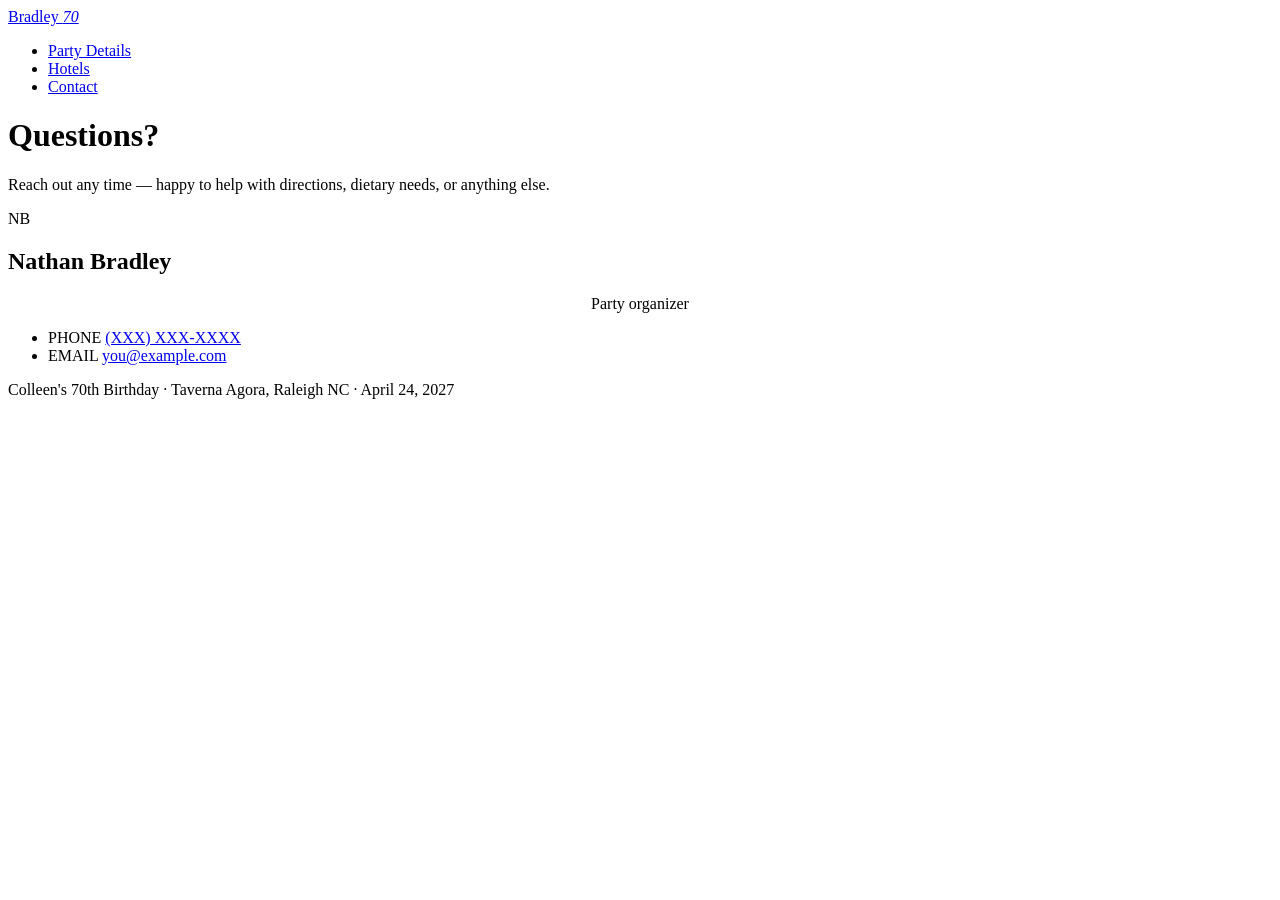
==== contact.html @ 395ad721 "Add files via upload" ====
<!DOCTYPE html>
<html lang="en">
<head>
<meta charset="UTF-8">
<meta name="viewport" content="width=device-width, initial-scale=1.0">
<title>Contact | Colleen's 70th Birthday</title>
<link rel="preconnect" href="https://fonts.googleapis.com">
<link rel="preconnect" href="https://fonts.gstatic.com" crossorigin>
<link href="https://fonts.googleapis.com/css2?family=Playfair+Display:wght@600;700&family=Inter:wght@400;500;600&display=swap" rel="stylesheet">
<link rel="stylesheet" href="css/style.css">
</head>
<body>

<nav class="site-nav">
  <div class="container">
    <a href="index.html" class="brand">Bradley <em>70</em></a>
    <ul>
      <li><a href="index.html" class="nav-link">Party Details</a></li>
      <li><a href="hotels.html" class="nav-link">Hotels</a></li>
      <li><a href="contact.html" class="nav-link active">Contact</a></li>
    </ul>
  </div>
</nav>

<header class="page-header">
  <div class="container">
    <h1>Questions?</h1>
    <p>Reach out any time — happy to help with directions, dietary needs, or anything else.</p>
  </div>
</header>

<main class="section">
  <div class="container">
    <div class="contact-card">
      <div class="avatar-mark">NB</div>
      <h2>Nathan Bradley</h2>
      <p style="margin:0 auto; text-align:center;">Party organizer</p>

      <ul class="contact-rows">
        <li>
          <span class="label">PHONE</span>
          <span class="value"><a href="tel:+1XXXXXXXXXX">(XXX) XXX-XXXX</a></span>
        </li>
        <li>
          <span class="label">EMAIL</span>
          <span class="value"><a href="mailto:you@example.com">you@example.com</a></span>
        </li>
      </ul>
    </div>
  </div>
</main>

<footer class="site-footer">
  <div class="container">
    <div class="key-rule on-light"></div>
    <p style="margin:0;">Colleen's 70th Birthday · Taverna Agora, Raleigh NC · April 24, 2027</p>
  </div>
</footer>

</body>
</html>
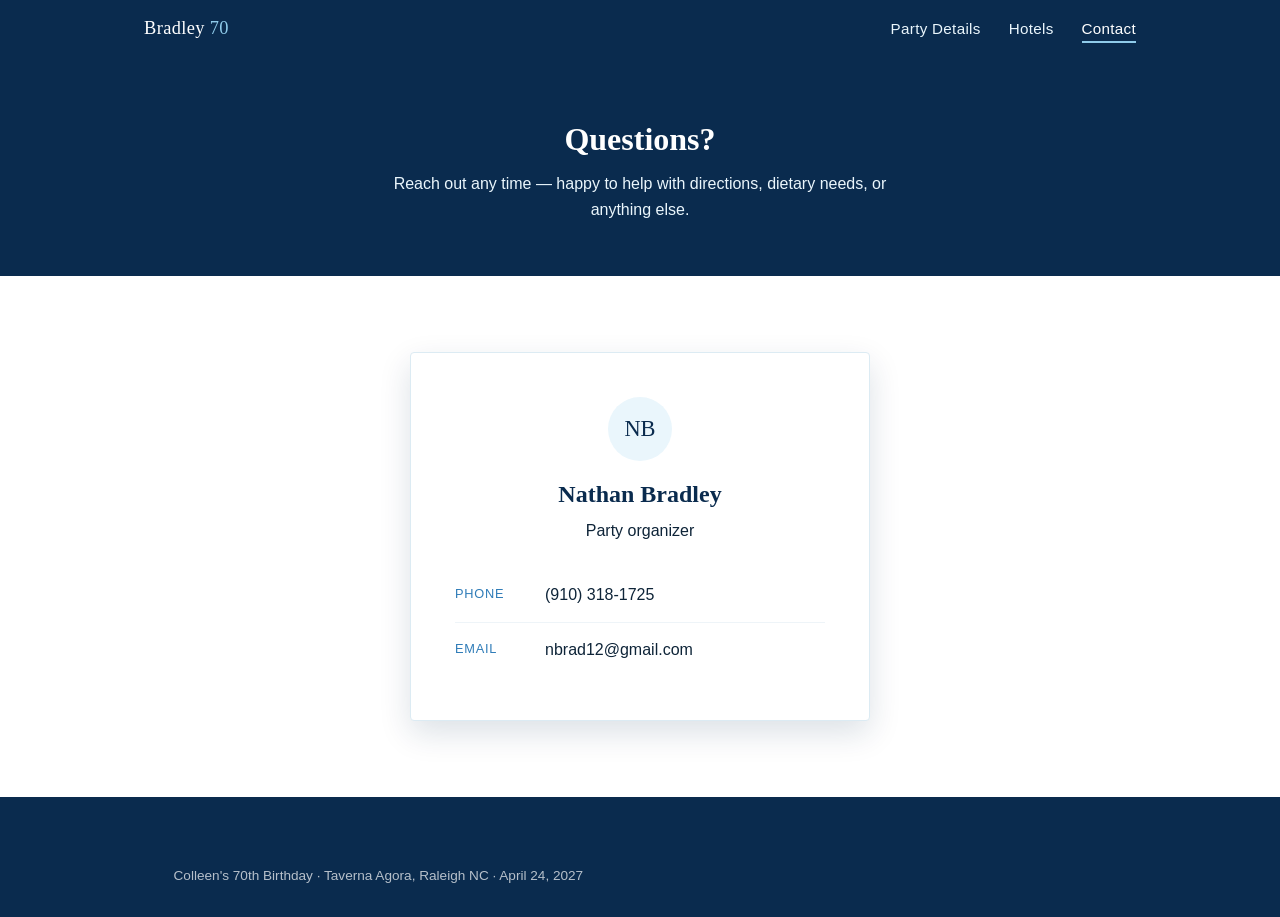
==== commit 68596262: "Update contact.html" ====
--- a/contact.html
+++ b/contact.html
@@ -39,11 +39,11 @@
       <ul class="contact-rows">
         <li>
           <span class="label">PHONE</span>
-          <span class="value"><a href="tel:+1XXXXXXXXXX">(XXX) XXX-XXXX</a></span>
+          <span class="value"><a href="tel:+19103181725">(910) 318-1725</a></span>
         </li>
         <li>
           <span class="label">EMAIL</span>
-          <span class="value"><a href="mailto:you@example.com">you@example.com</a></span>
+          <span class="value"><a href="mailto:nbrad12@gmail.com">nbrad12@gmail.com</a></span>
         </li>
       </ul>
     </div>
--- a/css/style.css
+++ b/css/style.css
@@ -0,0 +1,399 @@
+/* ==========================================================================
+   Mom's 70th Birthday — shared styles
+   Palette: deep Aegean navy, Santorini blue, sky blue, white
+   Type: Playfair Display (display) + Inter (body)
+   ========================================================================== */
+
+:root {
+  --navy-deep: #0a2b4e;
+  --navy: #123a63;
+  --blue: #2f7cb8;
+  --sky: #8fcbea;
+  --sky-pale: #eaf6fc;
+  --white: #ffffff;
+  --ink: #0e2438;
+  --ink-soft: #3c5670;
+  --gold: #cda85e; /* single, sparing accent — used only for the "70" */
+
+  --radius: 4px;
+  --max-width: 1040px;
+  --shadow: 0 12px 32px rgba(10, 43, 78, 0.14);
+}
+
+* { box-sizing: border-box; }
+
+html {
+  scroll-behavior: smooth;
+}
+
+body {
+  margin: 0;
+  font-family: 'Inter', -apple-system, BlinkMacSystemFont, 'Segoe UI', sans-serif;
+  color: var(--ink);
+  background: var(--white);
+  line-height: 1.6;
+  -webkit-font-smoothing: antialiased;
+}
+
+h1, h2, h3, .display {
+  font-family: 'Playfair Display', Georgia, serif;
+  font-weight: 600;
+  color: var(--navy-deep);
+  margin: 0 0 0.4em 0;
+  line-height: 1.15;
+}
+
+p { margin: 0 0 1em 0; max-width: 62ch; }
+
+a { color: var(--blue); }
+
+img, svg { max-width: 100%; display: block; }
+
+.container {
+  max-width: var(--max-width);
+  margin: 0 auto;
+  padding: 0 24px;
+}
+
+/* ---------- Greek key motif ---------- */
+.key-rule {
+  height: 14px;
+  width: 100%;
+  background-image: url("data:image/svg+xml,%3Csvg xmlns='http://www.w3.org/2000/svg' width='28' height='14' viewBox='0 0 28 14'%3E%3Cpath d='M0 14V0h28v4H8v2h16v4H8v2h20v2z' fill='%23ffffff'/%3E%3C/svg%3E");
+  background-repeat: repeat-x;
+  background-size: 28px 14px;
+  opacity: 0.9;
+}
+.key-rule.on-light {
+  background-image: url("data:image/svg+xml,%3Csvg xmlns='http://www.w3.org/2000/svg' width='28' height='14' viewBox='0 0 28 14'%3E%3Cpath d='M0 14V0h28v4H8v2h16v4H8v2h20v2z' fill='%230a2b4e'/%3E%3C/svg%3E");
+  opacity: 0.15;
+}
+
+/* ---------- Nav ---------- */
+.site-nav {
+  background: var(--navy-deep);
+  position: sticky;
+  top: 0;
+  z-index: 50;
+}
+.site-nav .container {
+  display: flex;
+  align-items: center;
+  justify-content: space-between;
+  padding-top: 14px;
+  padding-bottom: 14px;
+}
+.site-nav .brand {
+  font-family: 'Playfair Display', serif;
+  color: var(--white);
+  font-size: 1.15rem;
+  letter-spacing: 0.02em;
+  text-decoration: none;
+}
+.site-nav .brand em { color: var(--sky); font-style: normal; }
+.site-nav ul {
+  list-style: none;
+  display: flex;
+  gap: 28px;
+  margin: 0;
+  padding: 0;
+}
+.site-nav a.nav-link {
+  color: var(--sky-pale);
+  text-decoration: none;
+  font-size: 0.95rem;
+  letter-spacing: 0.02em;
+  padding-bottom: 4px;
+  border-bottom: 2px solid transparent;
+  transition: border-color 0.2s ease, color 0.2s ease;
+}
+.site-nav a.nav-link:hover,
+.site-nav a.nav-link.active {
+  color: var(--white);
+  border-bottom-color: var(--sky);
+}
+.nav-toggle { display: none; }
+
+@media (max-width: 640px) {
+  .site-nav .container { flex-wrap: wrap; }
+  .site-nav ul { width: 100%; justify-content: center; gap: 20px; padding-top: 10px; flex-wrap: wrap; }
+}
+
+/* ---------- Hero ---------- */
+.hero {
+  position: relative;
+  overflow: hidden;
+  background: radial-gradient(120% 140% at 20% 0%, var(--navy) 0%, var(--navy-deep) 55%, #071d34 100%);
+  color: var(--white);
+  padding: 96px 0 110px;
+  text-align: center;
+}
+.hero .waves {
+  position: absolute;
+  inset: auto 0 0 0;
+  height: 140px;
+  background-image: url("data:image/svg+xml,%3Csvg xmlns='http://www.w3.org/2000/svg' viewBox='0 0 1200 140' preserveAspectRatio='none'%3E%3Cpath d='M0 60 Q 100 10 200 60 T 400 60 T 600 60 T 800 60 T 1000 60 T 1200 60 V140 H0 Z' fill='%238fcbea' fill-opacity='0.10'/%3E%3Cpath d='M0 90 Q 100 45 200 90 T 400 90 T 600 90 T 800 90 T 1000 90 T 1200 90 V140 H0 Z' fill='%232f7cb8' fill-opacity='0.18'/%3E%3Cpath d='M0 115 Q 100 80 200 115 T 400 115 T 600 115 T 800 115 T 1000 115 T 1200 115 V140 H0 Z' fill='%23ffffff' fill-opacity='0.85'/%3E%3C/svg%3E");
+  background-repeat: no-repeat;
+  background-size: 100% 100%;
+}
+.hero .eyebrow-mark {
+  display: inline-flex;
+  align-items: center;
+  gap: 10px;
+  color: var(--sky);
+  font-size: 0.85rem;
+  letter-spacing: 0.18em;
+  margin-bottom: 22px;
+}
+.hero .eyebrow-mark::before,
+.hero .eyebrow-mark::after {
+  content: "";
+  width: 34px;
+  height: 1px;
+  background: var(--sky);
+  opacity: 0.6;
+}
+.hero h1 {
+  color: var(--white);
+  font-size: clamp(2.2rem, 5vw, 3.6rem);
+  max-width: 16ch;
+  margin: 0 auto 18px;
+}
+.hero h1 .age {
+  color: var(--gold);
+}
+.hero .sub {
+  color: var(--sky-pale);
+  font-size: 1.15rem;
+  max-width: 46ch;
+  margin: 0 auto 40px;
+}
+.hero .facts {
+  display: flex;
+  flex-wrap: wrap;
+  justify-content: center;
+  gap: 14px;
+  margin-bottom: 8px;
+}
+.hero .fact {
+  background: rgba(255,255,255,0.08);
+  border: 1px solid rgba(255,255,255,0.22);
+  border-radius: var(--radius);
+  padding: 12px 20px;
+  font-size: 0.95rem;
+  color: var(--white);
+}
+.hero .fact strong { color: var(--sky); display: block; font-size: 0.72rem; letter-spacing: 0.1em; margin-bottom: 3px; }
+
+/* ---------- Section ---------- */
+.section {
+  padding: 76px 0;
+}
+.section.alt {
+  background: var(--sky-pale);
+}
+.section-head {
+  margin-bottom: 40px;
+}
+.section-head .tag {
+  color: var(--blue);
+  font-size: 0.85rem;
+  letter-spacing: 0.08em;
+  display: block;
+  margin-bottom: 8px;
+}
+
+/* ---------- Party detail card ---------- */
+.detail-grid {
+  display: grid;
+  grid-template-columns: 1.1fr 1fr;
+  gap: 40px;
+  align-items: start;
+}
+@media (max-width: 800px) {
+  .detail-grid { grid-template-columns: 1fr; }
+}
+.detail-list {
+  list-style: none;
+  margin: 0 0 28px 0;
+  padding: 0;
+}
+.detail-list li {
+  display: flex;
+  gap: 16px;
+  padding: 16px 0;
+  border-bottom: 1px solid #dcebf3;
+}
+.detail-list li:first-child { padding-top: 0; }
+.detail-list .icon {
+  flex: none;
+  width: 38px;
+  height: 38px;
+  border-radius: 50%;
+  background: var(--navy-deep);
+  display: flex;
+  align-items: center;
+  justify-content: center;
+}
+.detail-list .icon svg { width: 18px; height: 18px; }
+.detail-list .label {
+  font-size: 0.78rem;
+  letter-spacing: 0.08em;
+  color: var(--blue);
+  display: block;
+  margin-bottom: 2px;
+}
+.detail-list .value { color: var(--ink); font-weight: 500; }
+
+.map-frame {
+  border-radius: var(--radius);
+  overflow: hidden;
+  box-shadow: var(--shadow);
+  border: 6px solid var(--white);
+  outline: 1px solid #dcebf3;
+}
+.map-frame iframe { width: 100%; height: 320px; border: 0; display: block; }
+
+/* ---------- Surprise banner ---------- */
+.surprise-banner {
+  background: var(--navy-deep);
+  border: 2px solid var(--gold);
+  border-radius: var(--radius);
+  padding: 32px 36px;
+  margin: 0 0 8px;
+  text-align: center;
+  color: var(--white);
+}
+.surprise-banner .shh-icon { font-size: 2.2rem; margin-bottom: 10px; }
+.surprise-banner h2 { color: var(--gold); font-size: 1.6rem; margin-bottom: 10px; }
+.surprise-banner p { color: var(--sky-pale); max-width: 60ch; margin: 0 auto; font-size: 1.02rem; }
+.surprise-banner p strong { color: var(--white); }
+
+/* ---------- What we're providing ---------- */
+.provide-grid {
+  display: grid;
+  grid-template-columns: repeat(3, 1fr);
+  gap: 20px;
+  margin: 40px 0 0;
+}
+@media (max-width: 800px) { .provide-grid { grid-template-columns: 1fr; } }
+.provide-card {
+  background: var(--sky-pale);
+  border-radius: var(--radius);
+  padding: 26px 22px;
+  text-align: center;
+}
+.provide-card .icon-circle {
+  width: 48px; height: 48px; border-radius: 50%; background: var(--navy-deep);
+  display: flex; align-items: center; justify-content: center; margin: 0 auto 14px;
+  font-size: 1.3rem;
+}
+.provide-card h3 { font-size: 1.05rem; margin-bottom: 6px; }
+.provide-card p { font-size: 0.92rem; color: var(--ink-soft); margin: 0; }
+
+/* ---------- RSVP ---------- */
+.rsvp-box {
+  background: var(--navy-deep);
+  color: var(--white);
+  border-radius: var(--radius);
+  padding: 40px;
+  text-align: center;
+  margin-top: 48px;
+}
+.rsvp-box h2 { color: var(--white); }
+.rsvp-box p { color: var(--sky-pale); margin: 0 auto 26px; }
+.btn {
+  display: inline-block;
+  background: var(--sky);
+  color: var(--navy-deep);
+  font-weight: 600;
+  text-decoration: none;
+  padding: 14px 34px;
+  border-radius: var(--radius);
+  letter-spacing: 0.02em;
+  transition: transform 0.15s ease, background 0.15s ease;
+}
+.btn:hover { background: var(--white); transform: translateY(-1px); }
+.rsvp-note { color: rgba(255,255,255,0.6); font-size: 0.85rem; margin-top: 18px; margin-bottom: 0; }
+
+/* ---------- Simple page header (contact / hotels) ---------- */
+.page-header {
+  background: var(--navy-deep);
+  color: var(--white);
+  padding: 64px 0 54px;
+  text-align: center;
+}
+.page-header h1 { color: var(--white); }
+.page-header p { color: var(--sky-pale); margin: 0 auto; }
+
+/* ---------- Contact page ---------- */
+.contact-card {
+  max-width: 460px;
+  margin: 0 auto;
+  background: var(--white);
+  border: 1px solid #dcebf3;
+  border-radius: var(--radius);
+  box-shadow: var(--shadow);
+  padding: 44px;
+  text-align: center;
+}
+.contact-card .avatar-mark {
+  width: 64px;
+  height: 64px;
+  margin: 0 auto 20px;
+  border-radius: 50%;
+  background: var(--sky-pale);
+  display: flex;
+  align-items: center;
+  justify-content: center;
+  color: var(--navy-deep);
+  font-family: 'Playfair Display', serif;
+  font-size: 1.4rem;
+}
+.contact-rows { list-style: none; margin: 24px 0 0; padding: 0; text-align: left; }
+.contact-rows li { display: flex; gap: 14px; padding: 14px 0; border-top: 1px solid #eef4f8; }
+.contact-rows li:first-child { border-top: none; }
+.contact-rows .label { width: 76px; flex: none; color: var(--blue); font-size: 0.8rem; letter-spacing: 0.06em; padding-top: 2px; }
+.contact-rows .value a { color: var(--ink); text-decoration: none; font-weight: 500; }
+.contact-rows .value a:hover { color: var(--blue); }
+
+/* ---------- Hotels page ---------- */
+.hotel-list {
+  display: grid;
+  gap: 20px;
+}
+.hotel-card {
+  display: grid;
+  grid-template-columns: auto 1fr auto;
+  gap: 22px;
+  align-items: center;
+  background: var(--white);
+  border: 1px solid #dcebf3;
+  border-radius: var(--radius);
+  padding: 22px 26px;
+}
+@media (max-width: 700px) {
+  .hotel-card { grid-template-columns: 1fr; text-align: left; }
+}
+.hotel-card .num {
+  font-family: 'Playfair Display', serif;
+  font-size: 1.6rem;
+  color: var(--sky);
+  -webkit-text-stroke: 1px var(--navy-deep);
+  width: 46px;
+}
+.hotel-card h3 { margin-bottom: 4px; font-size: 1.15rem; }
+.hotel-card .addr { color: var(--ink-soft); font-size: 0.92rem; margin-bottom: 4px; }
+.hotel-card .meta { color: var(--blue); font-size: 0.85rem; }
+.hotel-card .phone { text-align: right; white-space: nowrap; font-weight: 500; }
+.hotel-card .phone a { text-decoration: none; }
+
+/* ---------- Footer ---------- */
+.site-footer {
+  background: var(--navy-deep);
+  color: rgba(255,255,255,0.7);
+  text-align: center;
+  padding: 30px 0;
+  font-size: 0.85rem;
+}
+.site-footer .key-rule { margin-bottom: 24px; }
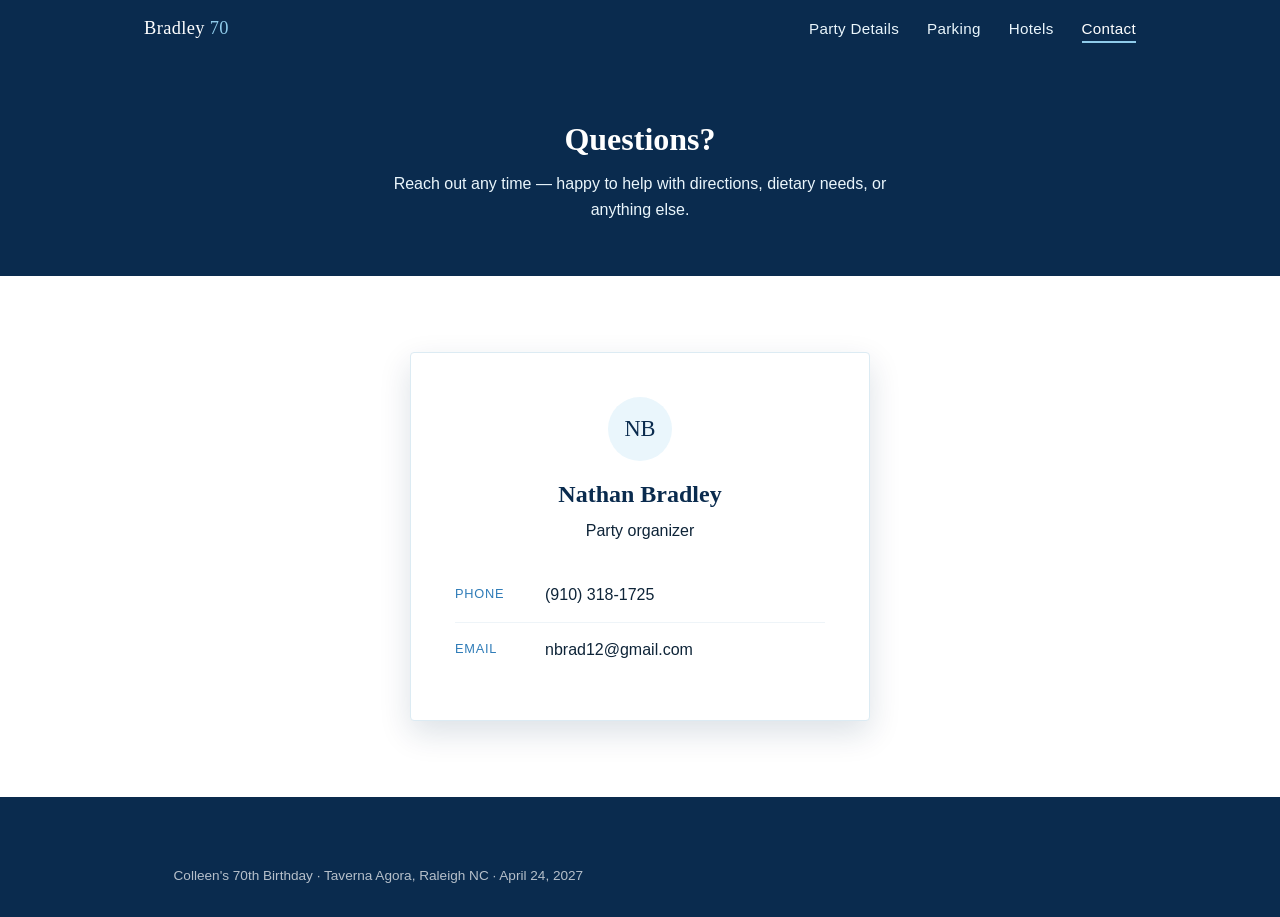
==== commit d55cb74f: "Add files via upload" ====
--- a/contact.html
+++ b/contact.html
@@ -16,6 +16,7 @@
     <a href="index.html" class="brand">Bradley <em>70</em></a>
     <ul>
       <li><a href="index.html" class="nav-link">Party Details</a></li>
+      <li><a href="parking.html" class="nav-link">Parking</a></li>
       <li><a href="hotels.html" class="nav-link">Hotels</a></li>
       <li><a href="contact.html" class="nav-link active">Contact</a></li>
     </ul>
--- a/css/style.css
+++ b/css/style.css
@@ -153,6 +153,12 @@
   background: var(--sky);
   opacity: 0.6;
 }
+.hero .eyebrow-mark em.highlight {
+  font-style: normal;
+  color: var(--gold);
+  font-weight: 700;
+  letter-spacing: 0.2em;
+}
 .hero h1 {
   color: var(--white);
   font-size: clamp(2.2rem, 5vw, 3.6rem);
@@ -290,6 +296,16 @@
 }
 .provide-card h3 { font-size: 1.05rem; margin-bottom: 6px; }
 .provide-card p { font-size: 0.92rem; color: var(--ink-soft); margin: 0; }
+
+.expect-note {
+  background: var(--sky-pale);
+  border-left: 4px solid var(--blue);
+  border-radius: var(--radius);
+  padding: 20px 24px;
+  color: var(--ink-soft);
+  font-size: 0.96rem;
+}
+.expect-note strong { color: var(--navy-deep); }
 
 /* ---------- RSVP ---------- */
 .rsvp-box {
